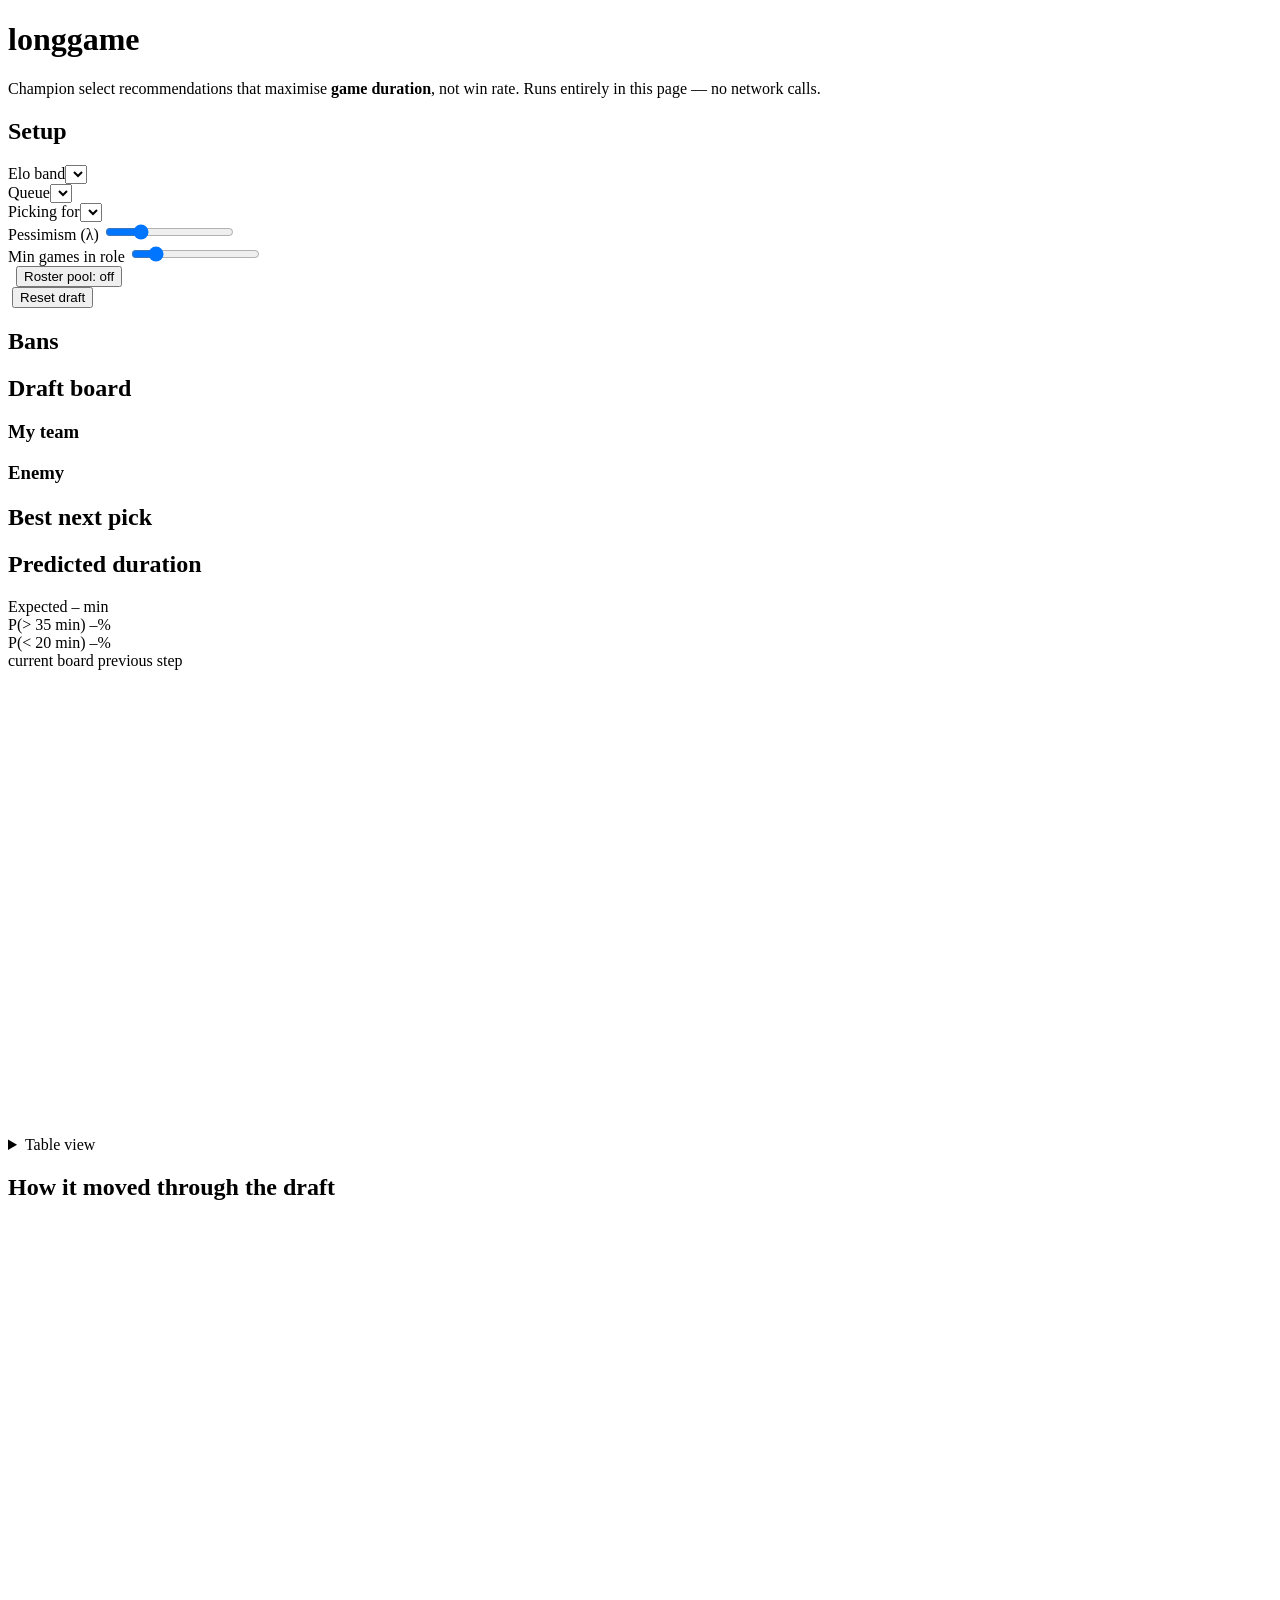
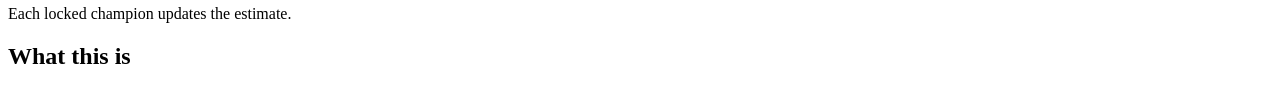
==== web/template.html @ 8d082af2 "End-to-end pipeline: OP.GG crawler, DeepSets duration model, static page Ingest: snowball crawler ov" ====
<!doctype html>
<html lang="en">
<head>
<meta charset="utf-8">
<meta name="viewport" content="width=device-width, initial-scale=1">
<title>longgame — draft for duration</title>
<style>/*STYLE*/</style>
</head>
<body>
<div class="wrap">
  <header>
    <h1>longgame</h1>
    <div class="chips" id="chips"></div>
  </header>
  <p class="sub">Champion select recommendations that maximise <b>game duration</b>, not win rate.
    Runs entirely in this page — no network calls.</p>

  <div class="card">
    <h2>Setup</h2>
    <div class="controls">
      <div class="field"><label for="tier">Elo band</label><select id="tier"></select></div>
      <div class="field"><label for="queue">Queue</label><select id="queue"></select></div>
      <div class="field"><label for="onclock">Picking for</label><select id="onclock"></select></div>
      <div class="field"><label for="lambda">Pessimism (&lambda;) <span id="lambdaVal"></span></label>
        <input type="range" id="lambda" min="0" max="2" step="0.1" value="0.5"></div>
      <div class="field"><label for="support">Min games in role <span id="supportVal"></span></label>
        <input type="range" id="support" min="0" max="200" step="10" value="30"></div>
      <div class="field"><label for="poolonly">&nbsp;</label>
        <button id="poolonly" type="button">Roster pool: off</button></div>
      <div class="field"><label>&nbsp;</label><button id="reset" type="button">Reset draft</button></div>
    </div>
    <div id="rosterBox"></div>
  </div>

  <div class="card">
    <h2>Bans</h2>
    <div class="bans" id="bans"></div>
  </div>

  <div class="card">
    <h2>Draft board</h2>
    <div class="sides">
      <div class="side">
        <h3><span class="dot ally"></span>My team</h3>
        <div id="allySlots"></div>
      </div>
      <div class="side">
        <h3><span class="dot enemy"></span>Enemy</h3>
        <div id="enemySlots"></div>
      </div>
    </div>
    <p class="note" id="boardNote"></p>
  </div>

  <div class="grid-main">
    <div class="card">
      <h2>Best next pick</h2>
      <div id="recs"></div>
    </div>

    <div>
      <div class="card">
        <h2>Predicted duration</h2>
        <div class="hero">
          <div class="stat"><span class="lbl">Expected</span>
            <span class="big" id="heroMean">–<span class="unit"> min</span></span></div>
          <div class="stat"><span class="lbl">P(&gt; 35 min)</span>
            <span class="big" id="heroLong">–<span class="unit">%</span></span></div>
          <div class="stat"><span class="lbl">P(&lt; 20 min)</span>
            <span class="big" id="heroShort">–<span class="unit">%</span></span></div>
        </div>
        <div class="legend">
          <span><i class="swatch" style="background:var(--series-1)"></i>current board</span>
          <span><i class="swatch prev"></i>previous step</span>
        </div>
        <svg id="dist" viewBox="0 0 520 190" role="img" aria-label="Predicted game duration distribution"></svg>
        <details>
          <summary>Table view</summary>
          <div id="distTable"></div>
        </details>
      </div>

      <div class="card">
        <h2>How it moved through the draft</h2>
        <svg id="traj" viewBox="0 0 520 150" role="img" aria-label="Expected duration across draft steps"></svg>
        <p class="note" id="trajNote">Each locked champion updates the estimate.</p>
      </div>
    </div>
  </div>

  <div class="card">
    <h2>What this is</h2>
    <p class="note" id="about"></p>
  </div>
</div>

<div class="tooltip" id="tip"></div>
<script type="application/json" id="bundle">/*BUNDLE*/</script>
<script>/*APP*/</script>
</body>
</html>
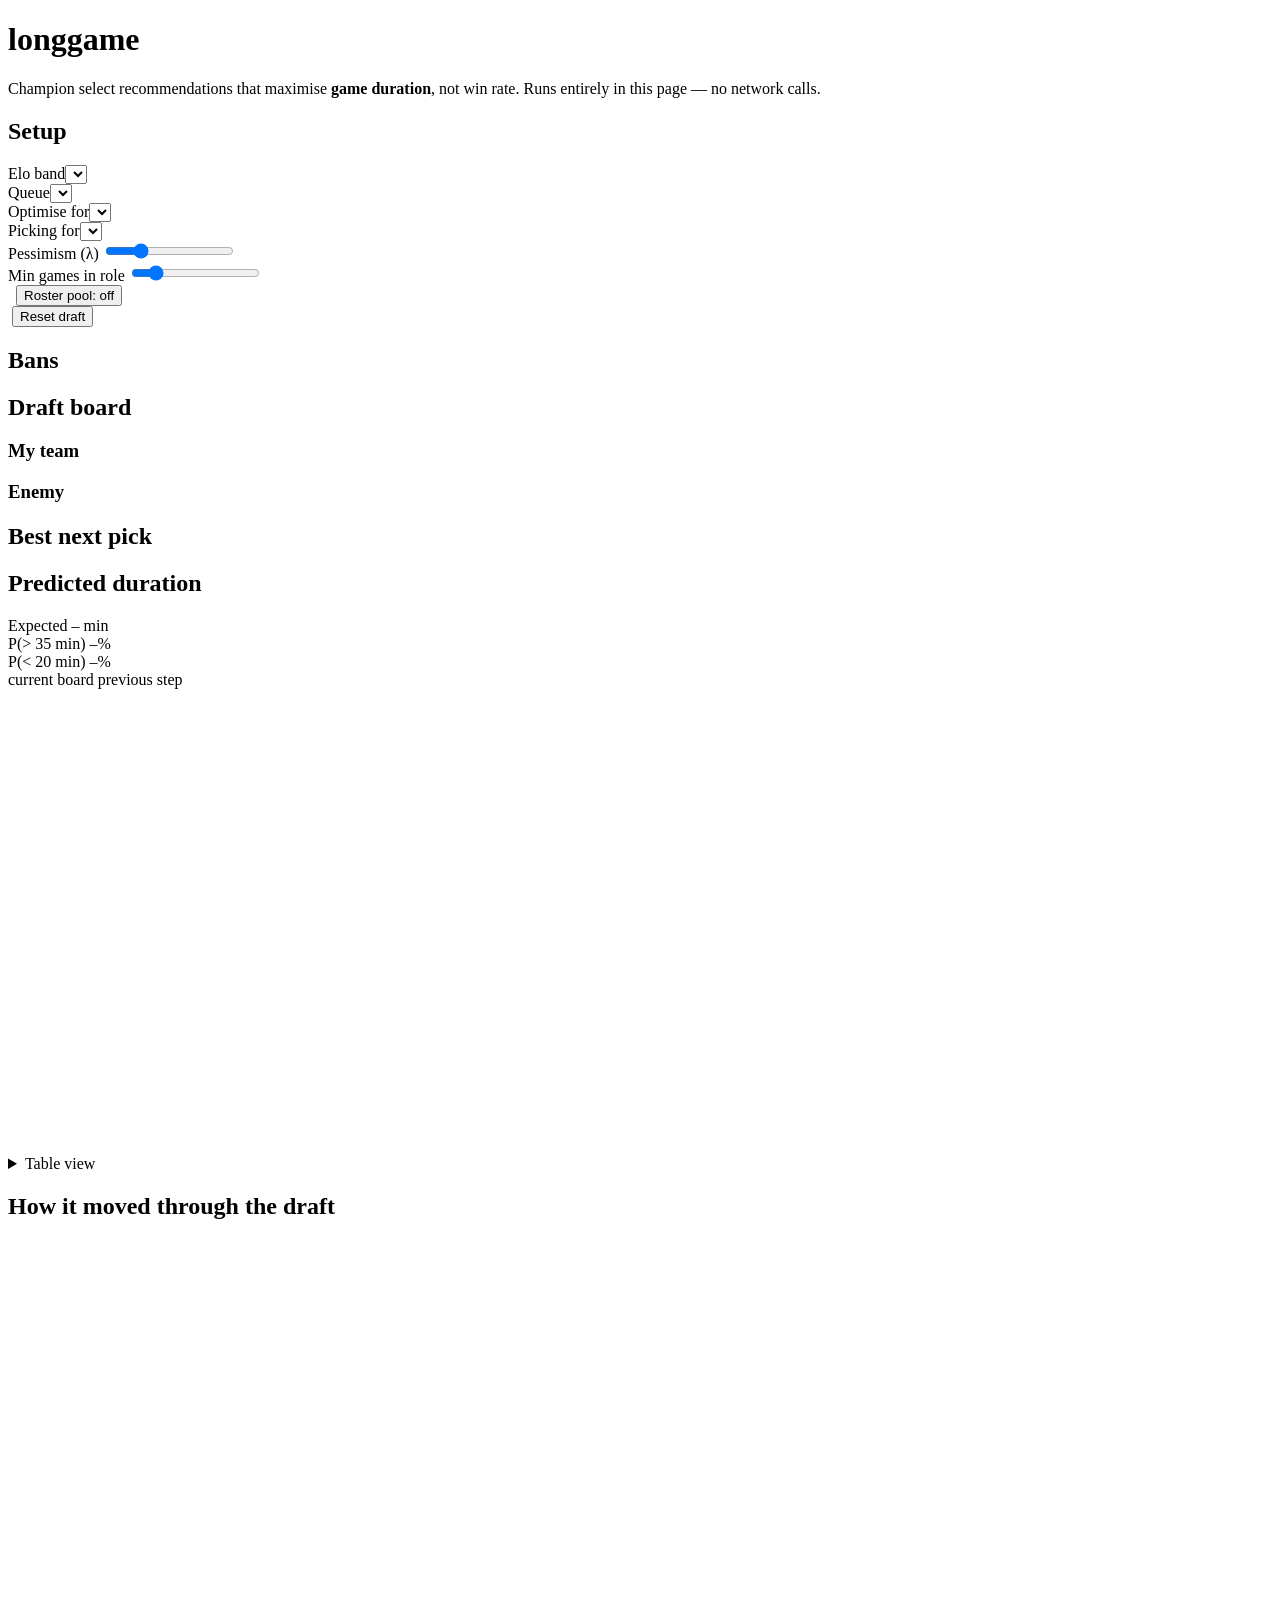
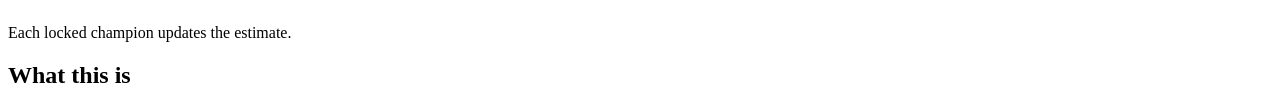
==== commit 64b35992: "Measure the draft-time ceiling; add selectable objective model/ceiling.py: 10-fold CV over every dra" ====
--- a/web/template.html
+++ b/web/template.html
@@ -20,6 +20,7 @@
     <div class="controls">
       <div class="field"><label for="tier">Elo band</label><select id="tier"></select></div>
       <div class="field"><label for="queue">Queue</label><select id="queue"></select></div>
+      <div class="field"><label for="objective">Optimise for</label><select id="objective"></select></div>
       <div class="field"><label for="onclock">Picking for</label><select id="onclock"></select></div>
       <div class="field"><label for="lambda">Pessimism (&lambda;) <span id="lambdaVal"></span></label>
         <input type="range" id="lambda" min="0" max="2" step="0.1" value="0.5"></div>
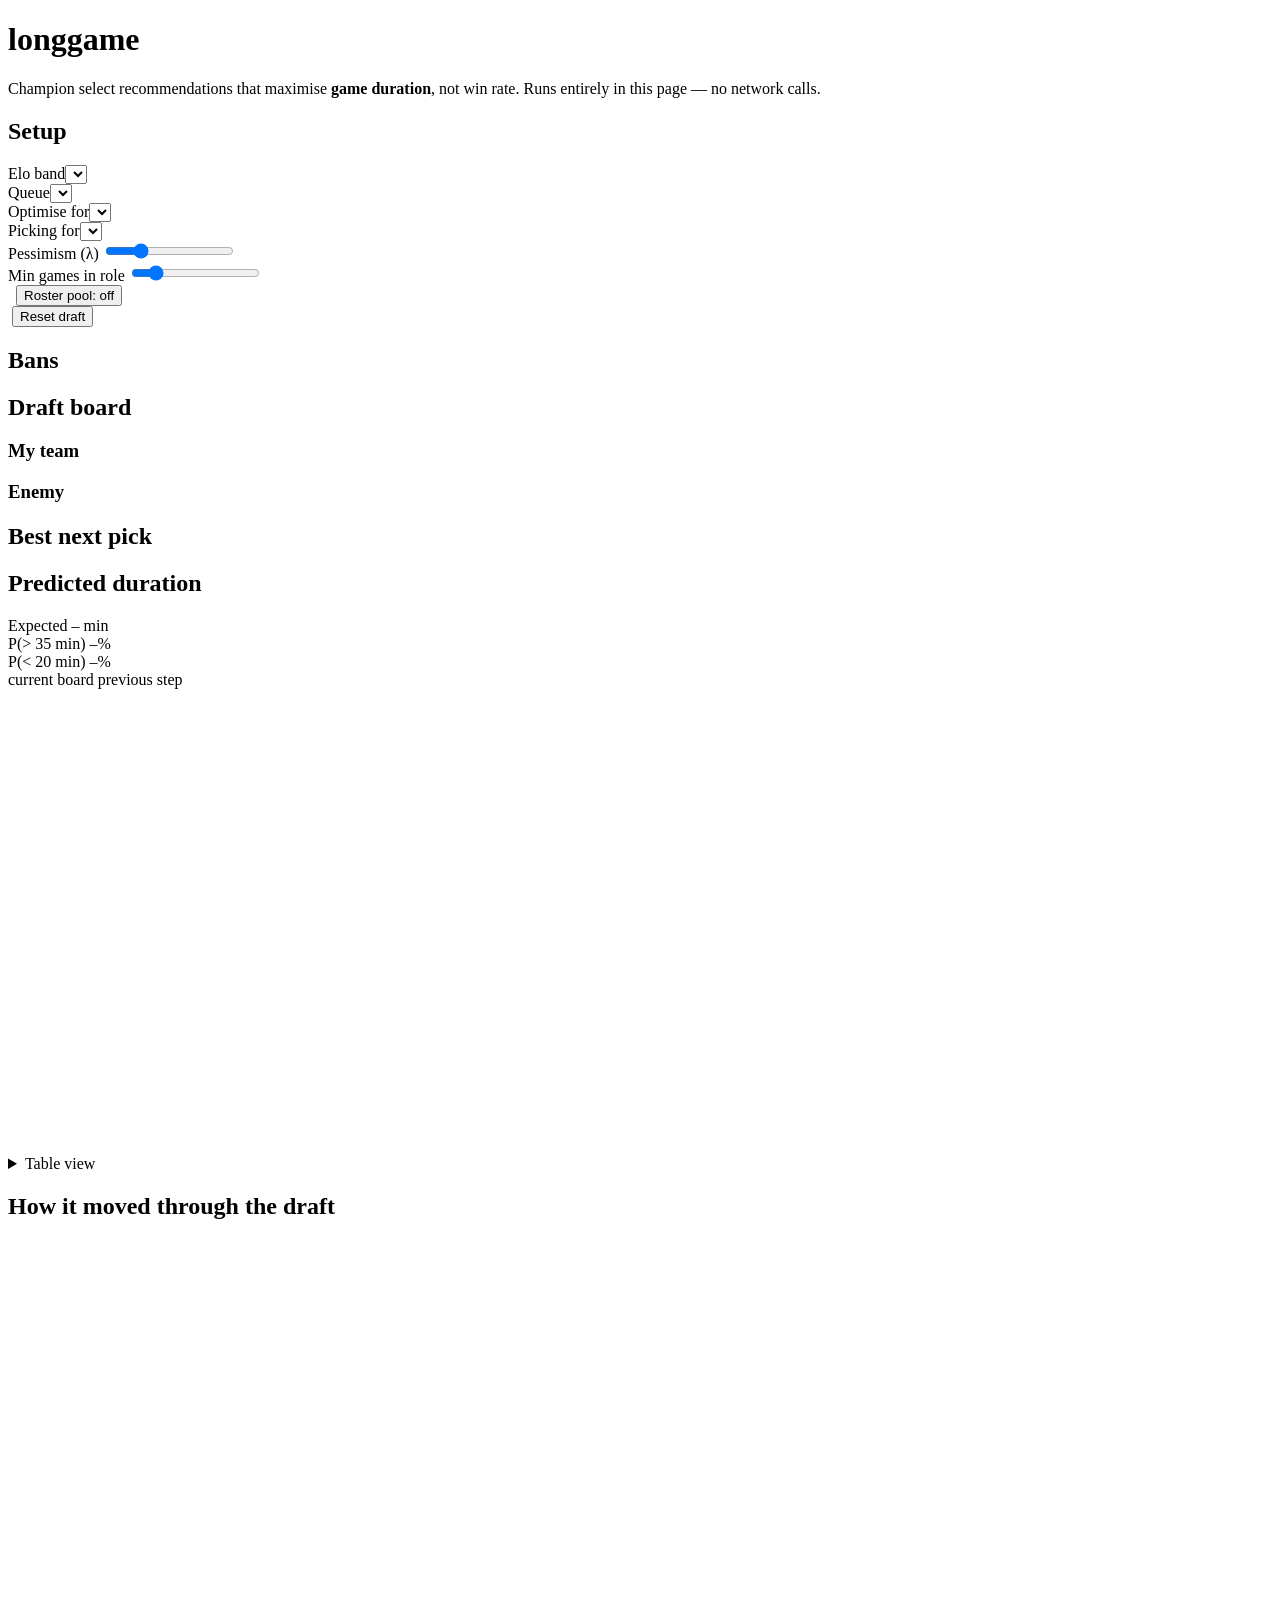
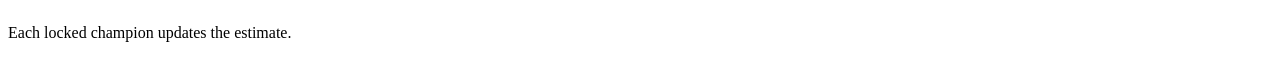
==== commit 1735dc02: "XGBoost changes nothing; remove methodology card from the page model/gbdt.py, paired 10-fold CV: boo" ====
--- a/web/template.html
+++ b/web/template.html
@@ -89,10 +89,6 @@
     </div>
   </div>
 
-  <div class="card">
-    <h2>What this is</h2>
-    <p class="note" id="about"></p>
-  </div>
 </div>
 
 <div class="tooltip" id="tip"></div>
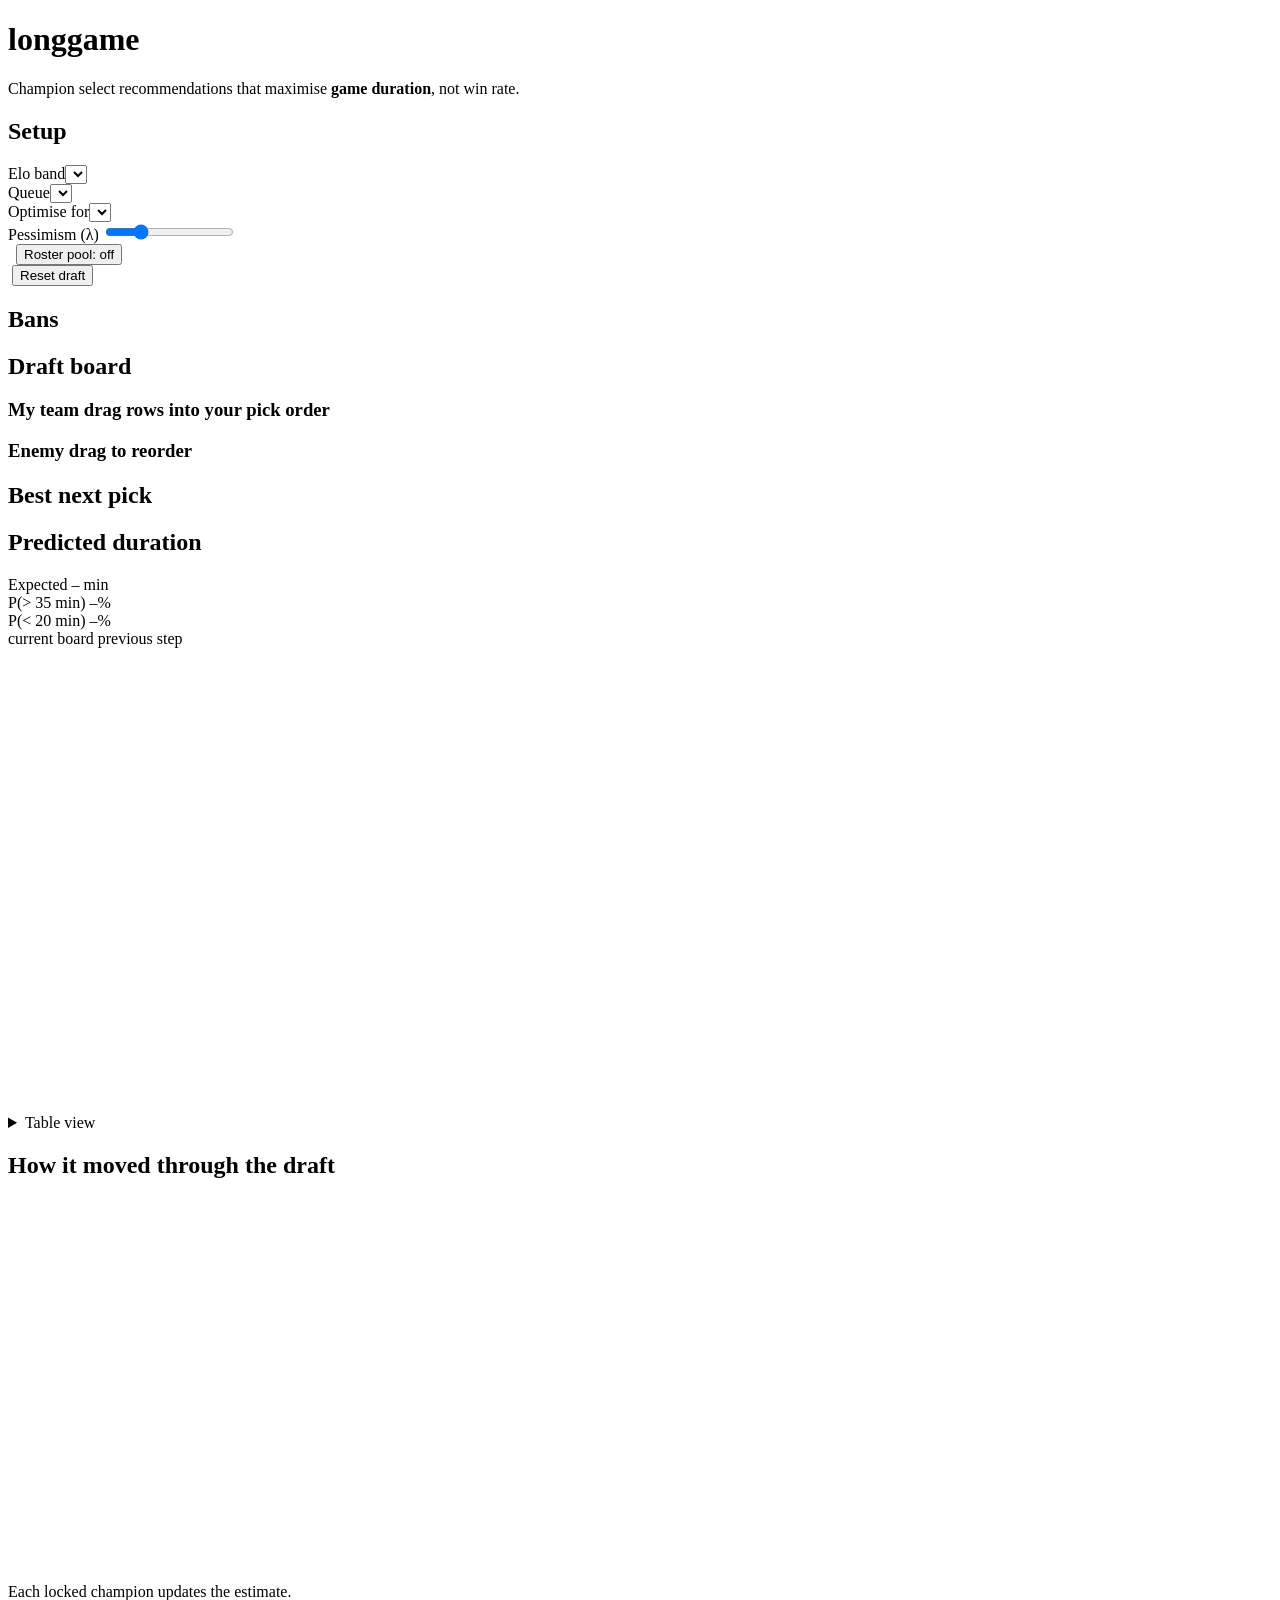
==== commit 6660e4a5: "Draggable role rows set pick order; drop redundant controls Rows on both teams are draggable and num" ====
--- a/web/template.html
+++ b/web/template.html
@@ -12,8 +12,7 @@
     <h1>longgame</h1>
     <div class="chips" id="chips"></div>
   </header>
-  <p class="sub">Champion select recommendations that maximise <b>game duration</b>, not win rate.
-    Runs entirely in this page — no network calls.</p>
+  <p class="sub">Champion select recommendations that maximise <b>game duration</b>, not win rate.</p>
 
   <div class="card">
     <h2>Setup</h2>
@@ -21,11 +20,8 @@
       <div class="field"><label for="tier">Elo band</label><select id="tier"></select></div>
       <div class="field"><label for="queue">Queue</label><select id="queue"></select></div>
       <div class="field"><label for="objective">Optimise for</label><select id="objective"></select></div>
-      <div class="field"><label for="onclock">Picking for</label><select id="onclock"></select></div>
       <div class="field"><label for="lambda">Pessimism (&lambda;) <span id="lambdaVal"></span></label>
         <input type="range" id="lambda" min="0" max="2" step="0.1" value="0.5"></div>
-      <div class="field"><label for="support">Min games in role <span id="supportVal"></span></label>
-        <input type="range" id="support" min="0" max="200" step="10" value="30"></div>
       <div class="field"><label for="poolonly">&nbsp;</label>
         <button id="poolonly" type="button">Roster pool: off</button></div>
       <div class="field"><label>&nbsp;</label><button id="reset" type="button">Reset draft</button></div>
@@ -42,11 +38,11 @@
     <h2>Draft board</h2>
     <div class="sides">
       <div class="side">
-        <h3><span class="dot ally"></span>My team</h3>
+        <h3><span class="dot ally"></span>My team <span class="hint">drag rows into your pick order</span></h3>
         <div id="allySlots"></div>
       </div>
       <div class="side">
-        <h3><span class="dot enemy"></span>Enemy</h3>
+        <h3><span class="dot enemy"></span>Enemy <span class="hint">drag to reorder</span></h3>
         <div id="enemySlots"></div>
       </div>
     </div>
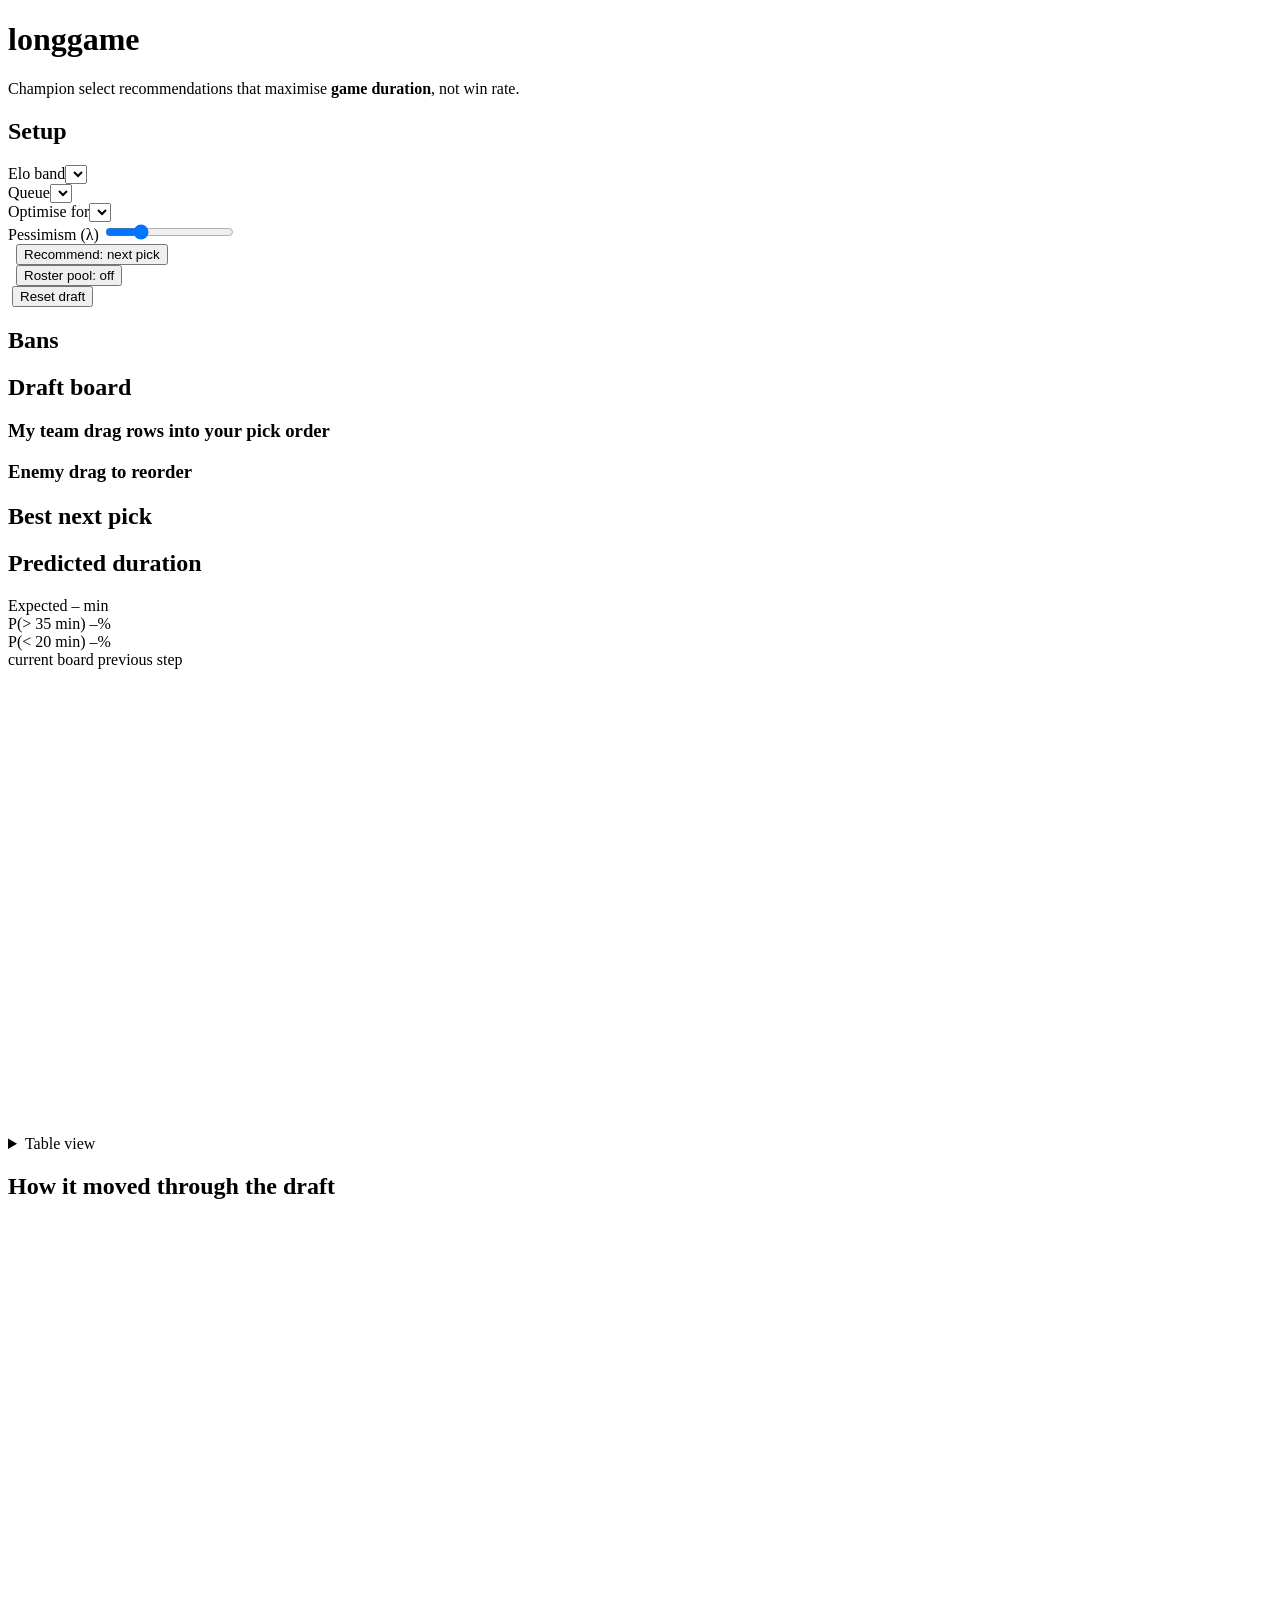
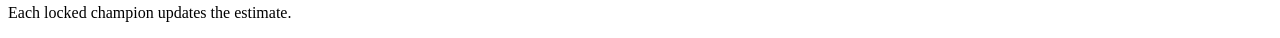
==== commit db5e8a7a: "Add 'Recommend: all open roles' toggle Toggles the recommendation panel between the next pick only a" ====
--- a/web/template.html
+++ b/web/template.html
@@ -22,6 +22,8 @@
       <div class="field"><label for="objective">Optimise for</label><select id="objective"></select></div>
       <div class="field"><label for="lambda">Pessimism (&lambda;) <span id="lambdaVal"></span></label>
         <input type="range" id="lambda" min="0" max="2" step="0.1" value="0.5"></div>
+      <div class="field"><label for="recmode">&nbsp;</label>
+        <button id="recmode" type="button">Recommend: next pick</button></div>
       <div class="field"><label for="poolonly">&nbsp;</label>
         <button id="poolonly" type="button">Roster pool: off</button></div>
       <div class="field"><label>&nbsp;</label><button id="reset" type="button">Reset draft</button></div>
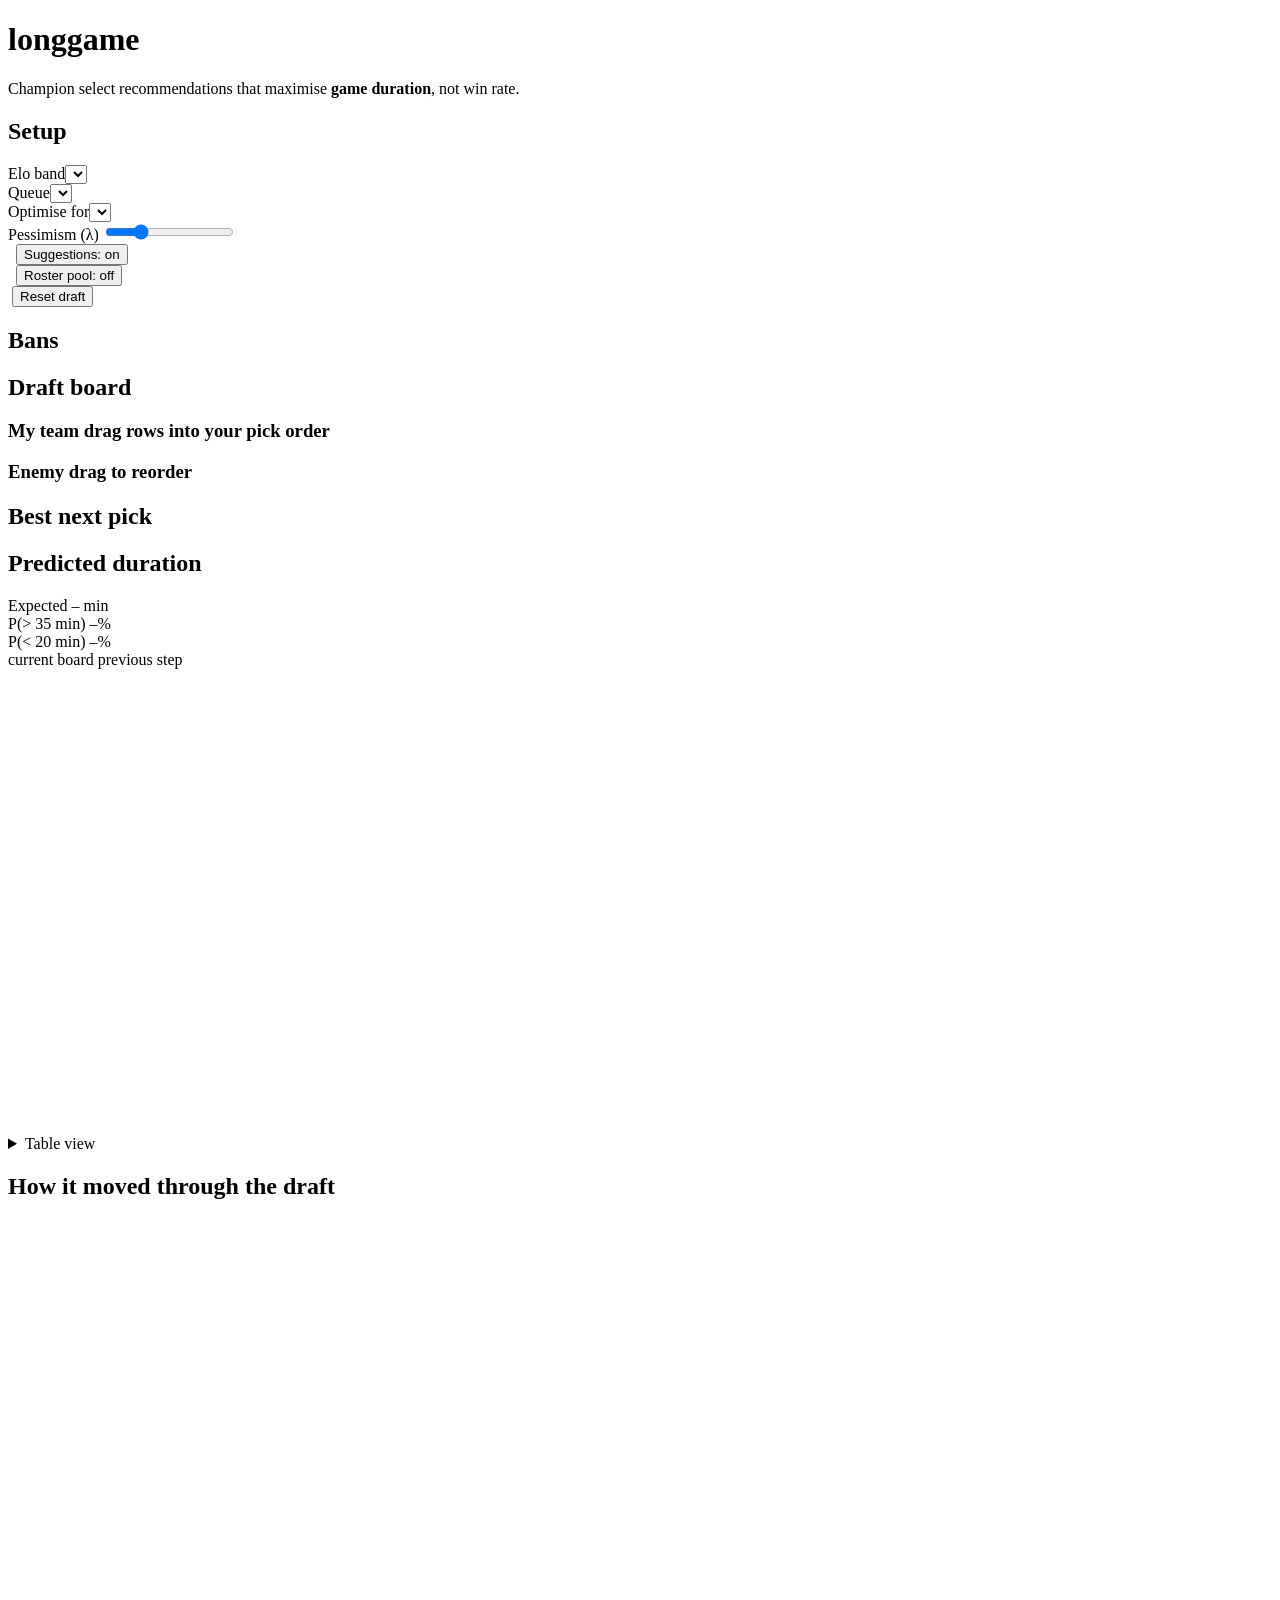
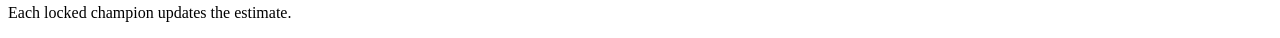
==== commit 2cbf4ed8: "Suggestions as greyed placeholders in every open row, on by default Replaces the multi-role panel: e" ====
--- a/web/template.html
+++ b/web/template.html
@@ -23,7 +23,7 @@
       <div class="field"><label for="lambda">Pessimism (&lambda;) <span id="lambdaVal"></span></label>
         <input type="range" id="lambda" min="0" max="2" step="0.1" value="0.5"></div>
       <div class="field"><label for="recmode">&nbsp;</label>
-        <button id="recmode" type="button">Recommend: next pick</button></div>
+        <button id="recmode" type="button">Suggestions: on</button></div>
       <div class="field"><label for="poolonly">&nbsp;</label>
         <button id="poolonly" type="button">Roster pool: off</button></div>
       <div class="field"><label>&nbsp;</label><button id="reset" type="button">Reset draft</button></div>
